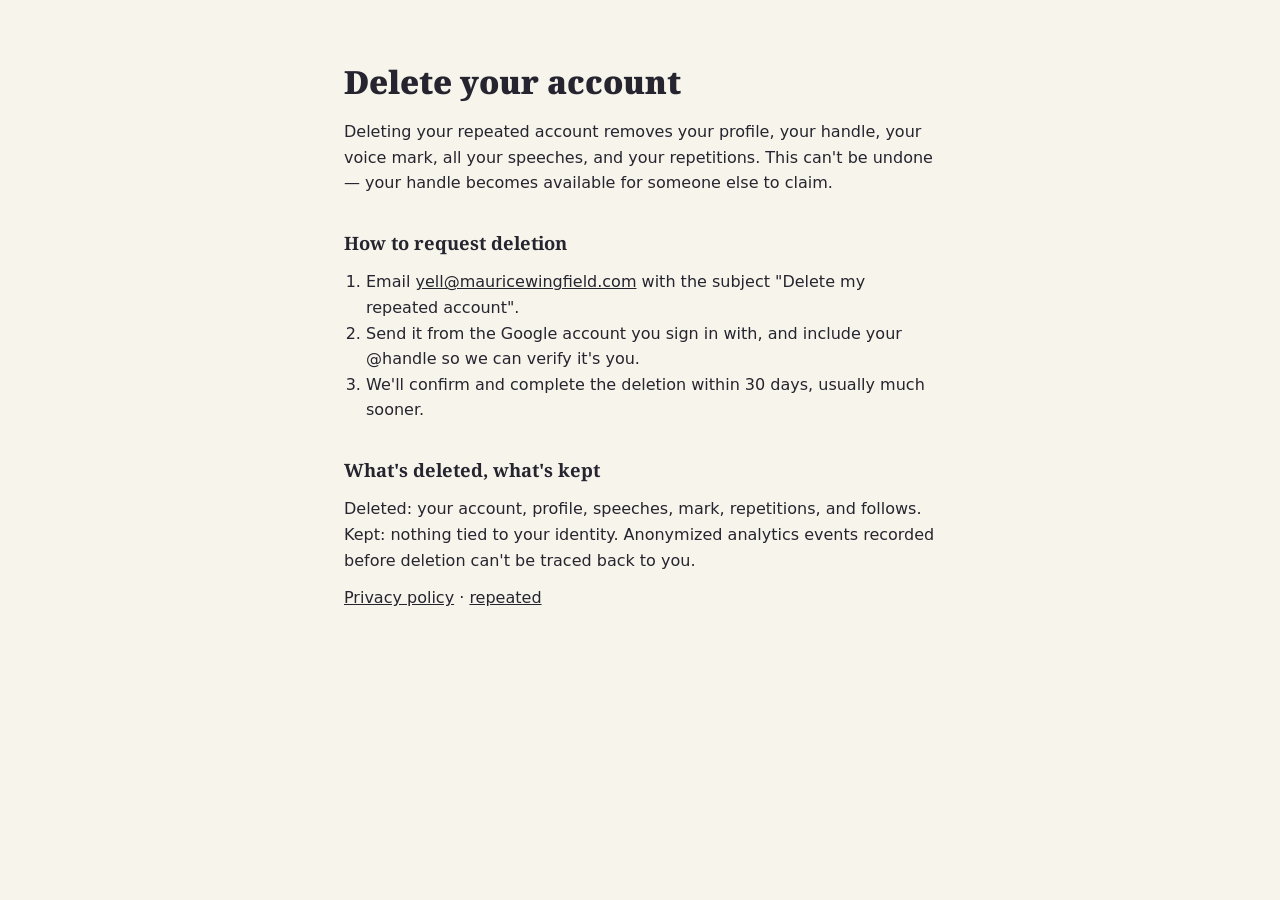
==== delete-account.html @ a3db91d6 "Landing page: hero mark, speech tiles, waitlist, compliance pages Static early-access page following" ====
<!DOCTYPE html>
<html lang="en">
<head>
<meta charset="utf-8">
<meta name="viewport" content="width=device-width, initial-scale=1">
<title>Delete your account — repeated</title>
<link href="https://fonts.googleapis.com/css2?family=Noto+Serif:wght@400;700;900&display=swap" rel="stylesheet">
<style>
  * { margin: 0; padding: 0; box-sizing: border-box; }
  body {
    background: #F7F4EC; color: #26242E;
    font-family: system-ui, -apple-system, sans-serif;
    line-height: 1.6;
  }
  main { max-width: 640px; margin: 0 auto; padding: 56px 24px 80px; }
  h1, h2 { font-family: "Noto Serif", Georgia, serif; }
  h1 { font-size: 2rem; font-weight: 900; }
  h2 { font-size: 1.15rem; margin-top: 32px; }
  p, ol { margin-top: 12px; }
  ol { padding-left: 22px; }
  a { color: inherit; }
</style>
</head>
<body>
<main>
  <h1>Delete your account</h1>

  <p>Deleting your repeated account removes your profile, your handle, your
  voice mark, all your speeches, and your repetitions. This can't be undone —
  your handle becomes available for someone else to claim.</p>

  <h2>How to request deletion</h2>
  <ol>
    <li>Email <a href="mailto:yell@mauricewingfield.com?subject=Delete my repeated account">
    yell@mauricewingfield.com</a> with the subject "Delete my repeated
    account".</li>
    <li>Send it from the Google account you sign in with, and include your
    @handle so we can verify it's you.</li>
    <li>We'll confirm and complete the deletion within 30 days, usually much
    sooner.</li>
  </ol>

  <h2>What's deleted, what's kept</h2>
  <p>Deleted: your account, profile, speeches, mark, repetitions, and
  follows. Kept: nothing tied to your identity. Anonymized analytics events
  recorded before deletion can't be traced back to you.</p>

  <p><a href="privacy.html">Privacy policy</a> ·
  <a href="index.html">repeated</a></p>
</main>
</body>
</html>
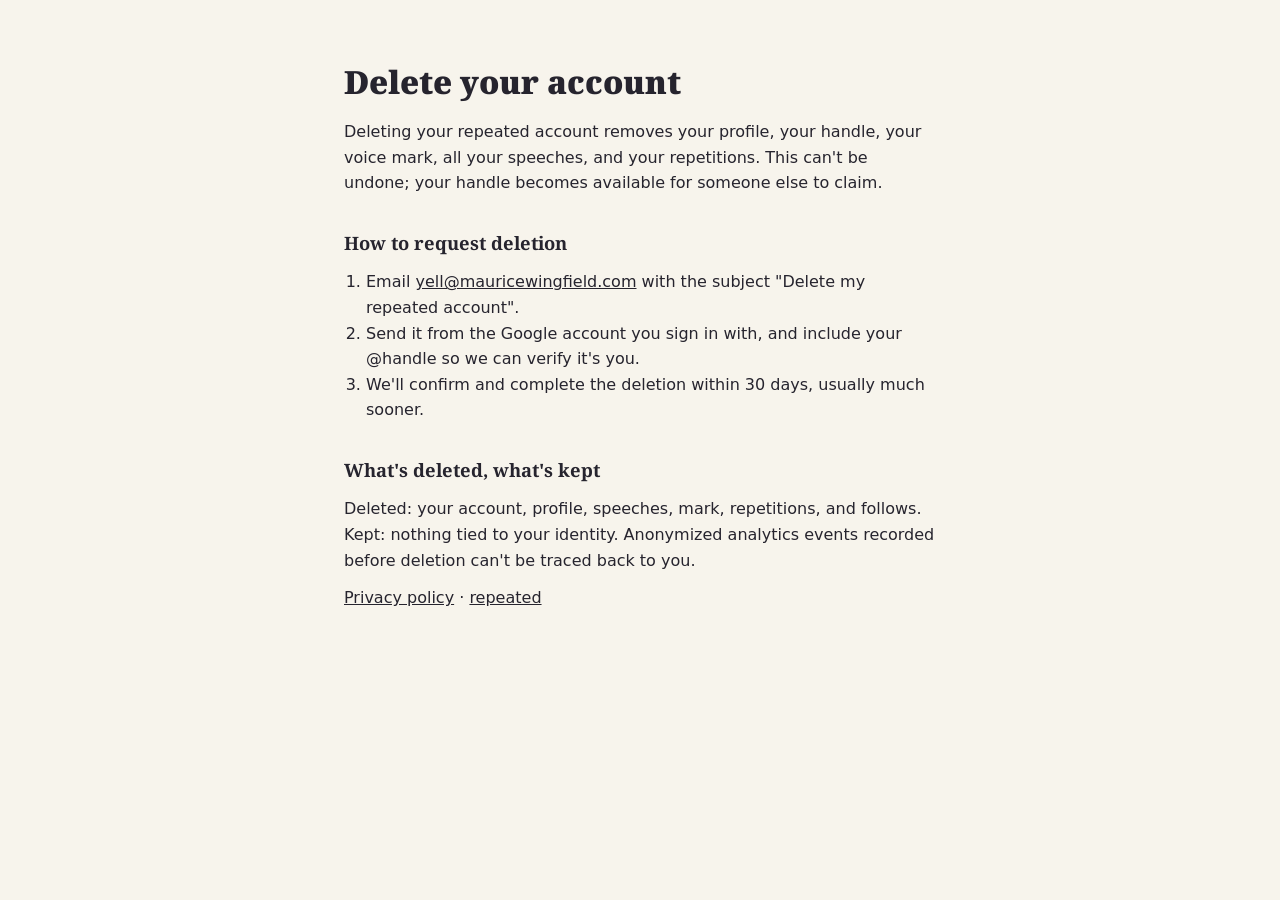
==== commit fa747617: "Replace em dashes with plainer punctuation in page copy Titles use colon/middot separators; prose da" ====
--- a/delete-account.html
+++ b/delete-account.html
@@ -3,7 +3,7 @@
 <head>
 <meta charset="utf-8">
 <meta name="viewport" content="width=device-width, initial-scale=1">
-<title>Delete your account — repeated</title>
+<title>Delete your account · repeated</title>
 <link href="https://fonts.googleapis.com/css2?family=Noto+Serif:wght@400;700;900&display=swap" rel="stylesheet">
 <style>
   * { margin: 0; padding: 0; box-sizing: border-box; }
@@ -26,7 +26,7 @@
   <h1>Delete your account</h1>
 
   <p>Deleting your repeated account removes your profile, your handle, your
-  voice mark, all your speeches, and your repetitions. This can't be undone —
+  voice mark, all your speeches, and your repetitions. This can't be undone;
   your handle becomes available for someone else to claim.</p>
 
   <h2>How to request deletion</h2>
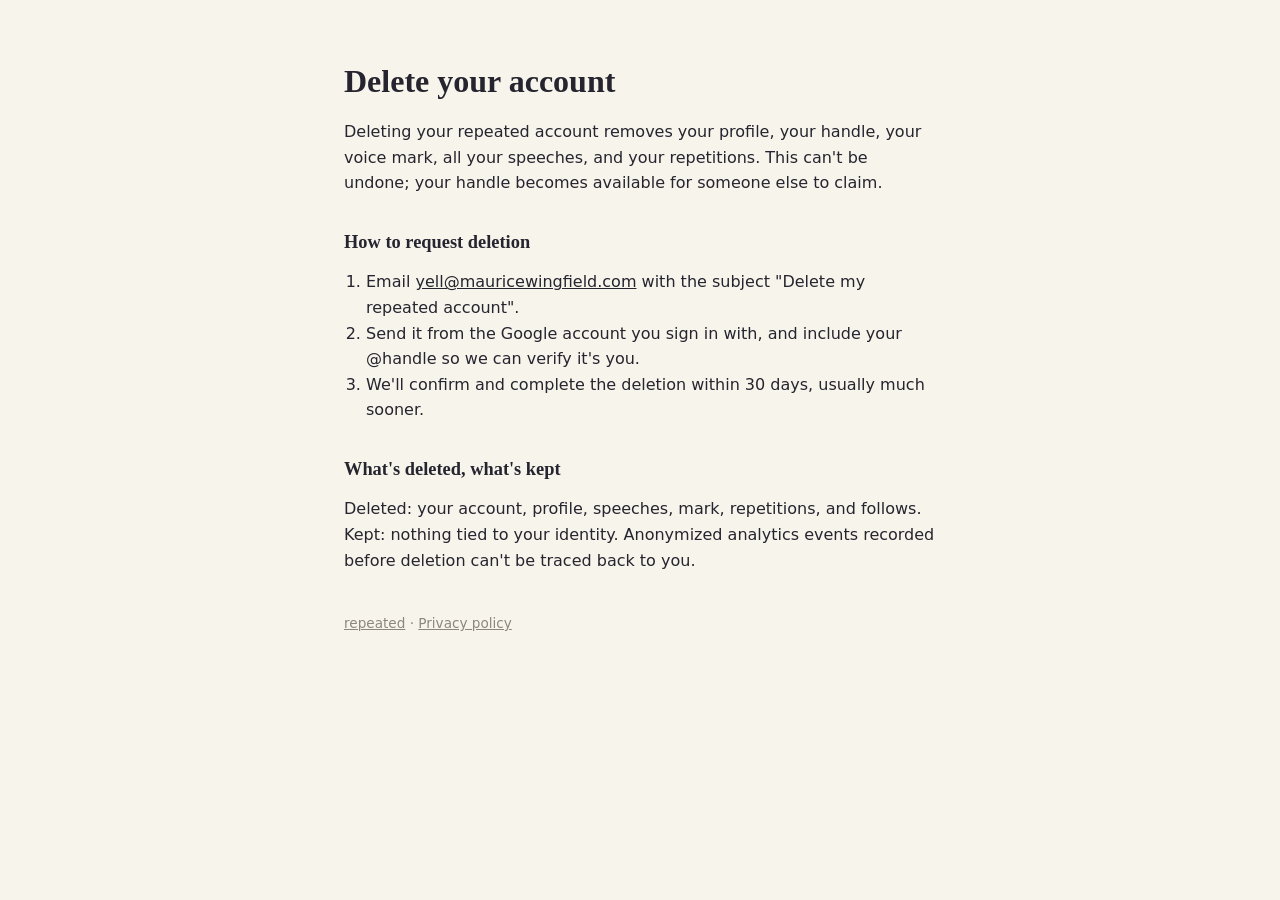
==== commit db1c516e: "Self-hosted fonts, ribbon highlight loop, SEO layer Noto Serif served from the repo (variable woff2 " ====
--- a/delete-account.html
+++ b/delete-account.html
@@ -4,7 +4,7 @@
 <meta charset="utf-8">
 <meta name="viewport" content="width=device-width, initial-scale=1">
 <title>Delete your account · repeated</title>
-<link href="https://fonts.googleapis.com/css2?family=Noto+Serif:wght@400;700;900&display=swap" rel="stylesheet">
+<link rel="stylesheet" href="fonts.css">
 <style>
   * { margin: 0; padding: 0; box-sizing: border-box; }
   body {
@@ -45,8 +45,10 @@
   follows. Kept: nothing tied to your identity. Anonymized analytics events
   recorded before deletion can't be traced back to you.</p>
 
-  <p><a href="privacy.html">Privacy policy</a> ·
-  <a href="index.html">repeated</a></p>
+  <p style="margin-top:40px; font-size:0.85rem; color:#8B877D;">
+    <a href="index.html">repeated</a> ·
+    <a href="privacy.html">Privacy policy</a>
+  </p>
 </main>
 </body>
 </html>
--- a/fonts.css
+++ b/fonts.css
@@ -0,0 +1,16 @@
+/* Self-hosted Noto Serif (variable, latin subset). font-display: optional:
+   never flash unstyled text; a cold cache may show the fallback serif once. */
+@font-face {
+  font-family: "Noto Serif";
+  font-style: normal;
+  font-weight: 400 900;
+  font-display: optional;
+  src: url("fonts/NotoSerif-Var.woff2") format("woff2");
+}
+@font-face {
+  font-family: "Noto Serif";
+  font-style: italic;
+  font-weight: 400;
+  font-display: optional;
+  src: url("fonts/NotoSerif-Italic.woff2") format("woff2");
+}
